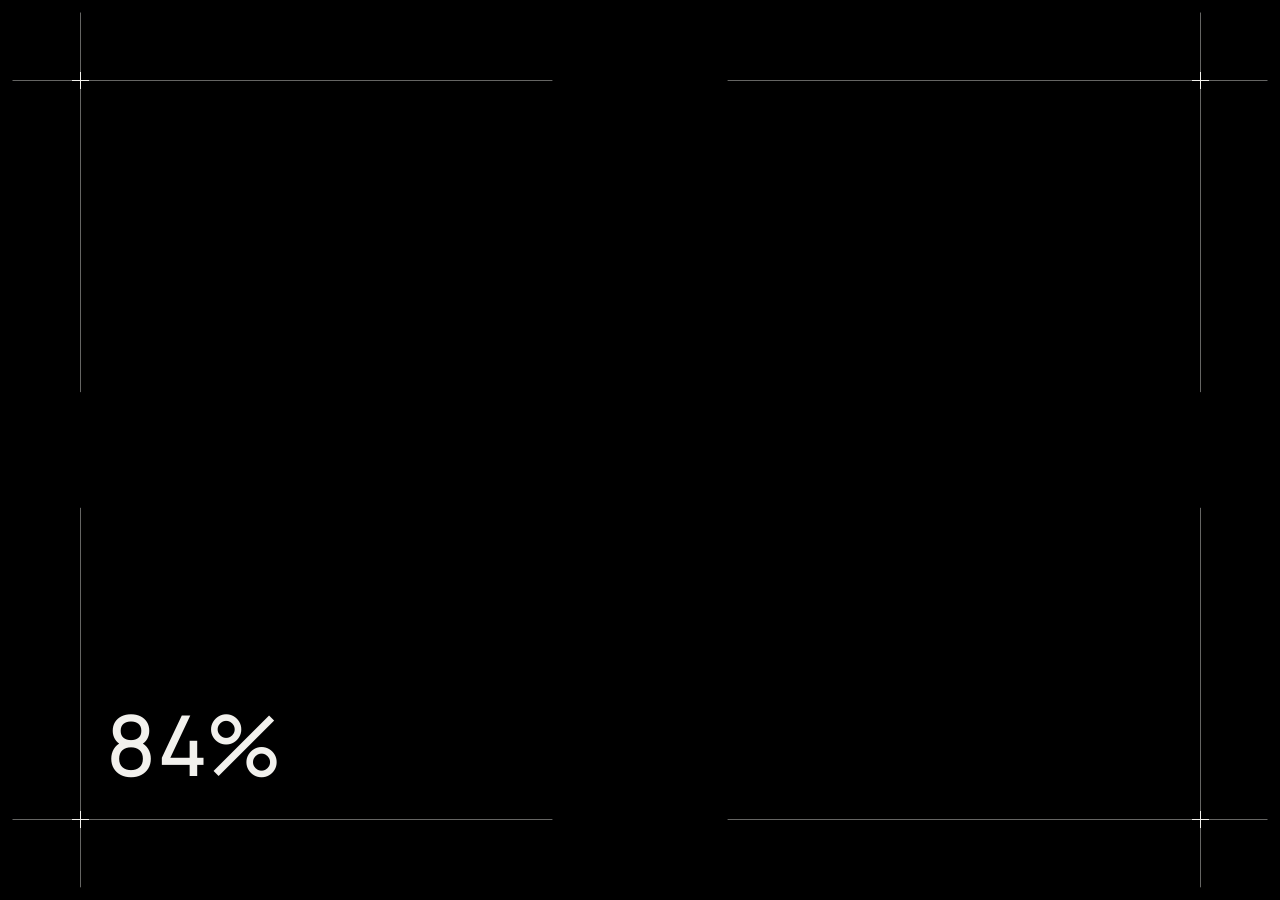
==== index.html @ 1a23d2ef "Transcript: every line shown small and muted, the spoken one pops to full size; calmer scroll Co-Aut" ====
<!DOCTYPE html>
<html lang="en">
<head>
  <meta charset="utf-8">
  <meta name="viewport" content="width=device-width, initial-scale=1, viewport-fit=cover">
  <title>SOMA · Real-world surgical data for AI</title>
  <meta name="description" content="First-person video, synchronized audio, procedural context and frame-level annotations, collected to your specification.">
  <meta name="theme-color" content="#000000">
  <link rel="preload" href="assets/fonts/Satoshi-Bold.woff" as="font" type="font/woff" crossorigin>
  <link rel="preload" href="assets/fonts/Manrope-latin.woff2" as="font" type="font/woff2" crossorigin>
  <link rel="preload" href="assets/video/01-home.jpg?v=4" as="image">
  <link rel="stylesheet" href="css/style.css?v=17">
</head>
<body>
  <main class="stage" id="stage">

    <!-- ===== Media: full bleed, behind everything ===== -->
    <div class="media-layer">
      <div class="media" data-scene="0"><video src="assets/video/01-home.mp4?v=4" poster="assets/video/01-home.jpg?v=4" muted playsinline loop preload="auto"></video></div>

      <div class="media media--specimen" data-scene="1">
        <video class="spec-vid is-shown" id="spec-vid" style="--cx:0.0709;--cy:0;--cw:0.8582;--ch:1" src="assets/video/09-specimen.mp4?v=6" poster="assets/video/09-specimen.jpg?v=6" muted playsinline loop preload="auto"></video>
      </div>

      <div class="media-group" data-scene="2">
        <div class="media media--tl" style="--cx:0.1917;--cy:0;--cw:0.6166;--ch:0.7185"><video src="assets/video/02-egocentric-sm.mp4?v=4" poster="assets/video/02-egocentric.jpg?v=4" muted playsinline loop preload="metadata"></video></div>
        <div class="media media--tr" style="--cx:0.0448;--cy:0.0034;--cw:0.8137;--ch:0.9501;--ar:1.7814"><video src="assets/video/04-fine-motion-sm.mp4?v=4" poster="assets/video/04-fine-motion.jpg?v=4" muted playsinline loop preload="metadata"></video></div>
        <div class="media media--bottom"><video src="assets/video/08-or-room.mp4?v=5" poster="assets/video/08-or-room.jpg?v=5" muted playsinline loop preload="metadata"></video></div>
      </div>

      <div class="media" data-scene="3"><video id="hear-vid" src="assets/video/10-hear.mp4?v=6" poster="assets/video/10-hear.jpg?v=6" muted playsinline loop preload="metadata"></video></div>
      <div class="media" data-scene="4"><video src="assets/video/11-understand.mp4?v=6" poster="assets/video/11-understand.jpg?v=6" muted playsinline loop preload="metadata"></video></div>
      <div class="media" data-scene="8"><video src="assets/video/07-headset.mp4?v=4" poster="assets/video/07-headset.jpg?v=4" muted playsinline loop preload="metadata"></video></div>
    </div>

    <!-- One shared shade over the footage -->
    <div class="scrim" aria-hidden="true"></div>

    <!-- Paper wash behind the right hand column on 06, 07, 09 and 11 -->
    <div class="panel" aria-hidden="true"></div>

    <!-- ===== The board: every screen drawn at 1280 x 832 and scaled to fit ===== -->
    <div class="board" id="board">

      <!-- 01 Hero -->
      <section class="scene is-active" data-geo="hero" data-label="Home" aria-label="Home">
        <div class="head ay" style="left:105px;top:343px">
          <h1 class="t-display" style="width:785px">Real-world surgical data for AI.</h1>
          <p class="t-lead c-sec" style="width:785px;margin-top:24px">First-person video, synchronized audio, procedural context and frame-level annotations, collected to your specification.</p>
          <button class="btn btn--16" type="button" data-goto="request" style="margin-top:32px">Request Sample</button>
        </div>
      </section>

      <!-- 02 Dataset specimen -->
      <section class="scene scene--specimen" data-geo="scrim" data-label="Specimen" aria-label="Dataset specimen">
        <div class="transcript" id="spec-transcript" data-from="0">
          <ol class="transcript__list">
            <li data-at="0" data-end="1200"><span class="t-caps12">00:00:00</span><span class="line">the suction now</span><i class="tick"></i></li>
            <li data-at="6800" data-end="7500"><span class="t-caps12">00:00:06</span><span class="line">bone wax</span><i class="tick"></i></li>
            <li data-at="9000" data-end="10000"><span class="t-caps12">00:00:09</span><span class="line">pass the bone wax quickly</span><i class="tick"></i></li>
          </ol>
        </div>

        <div class="toggles ay" role="tablist" aria-label="Dataset layers">
          <button class="toggle" role="tab" data-layer="0"><span class="toggle__label">Raw</span><span class="toggle__bar"><i></i></span></button>
          <button class="toggle" role="tab" data-layer="1"><span class="toggle__label">Instruments</span><span class="toggle__bar"><i></i></span></button>
          <button class="toggle" role="tab" data-layer="2"><span class="toggle__label">Anatomy</span><span class="toggle__bar"><i></i></span></button>
          <button class="toggle" role="tab" data-layer="3"><span class="toggle__label">Procedure Phase</span><span class="toggle__bar"><i></i></span></button>
          <button class="toggle" role="tab" data-layer="4"><span class="toggle__label">Transcript</span><span class="toggle__bar"><i></i></span></button>
        </div>

        <div class="band band--wide ay" style="left:105px">
          <span class="t-b16b">CABG Surgery 024</span>
          <span class="metrics">
            <span><b class="t-b16b">4K</b><i class="t-caps14 c-muted">Video</i></span>
            <span><b class="t-b16b">60 FPS</b><i class="t-caps14 c-muted">Capture rate</i></span>
            <span><b class="t-b16b">16</b><i class="t-caps14 c-muted">Instrument classes</i></span>
            <span><b class="t-b16b">11</b><i class="t-caps14 c-muted">Procedure phases</i></span>
            <span><b class="t-b16b">6</b><i class="t-caps14 c-muted">Audio channels</i></span>
          </span>
        </div>
      </section>

      <!-- 03 See -->
      <section class="scene" data-geo="scrim" data-label="See" aria-label="See">
        <div class="head ay" style="left:105px;top:525px">
          <h2 class="t-display" style="width:1000px">Surgery from every perspective.</h2>
        </div>
      </section>

      <!-- 04 Hear -->
      <section class="scene scene--hear" data-geo="scrim" data-label="Hear" aria-label="Hear">
        <div class="head ay" style="left:105px;top:525px">
          <h2 class="t-display" style="width:1000px">Every voice. Every command. In context.</h2>
        </div>
        <div class="transcript" id="transcript" data-from="60000">
          <ol class="transcript__list">
            <li data-at="61070" data-end="65370"><span class="t-caps12">00:01:01 · Speaker 2</span><span class="line">Because there will be a little more pressure, it is preferable to tie.</span><i class="tick"></i></li>
            <li data-at="66910" data-end="68670"><span class="t-caps12">00:01:06 · Speaker 2</span><span class="line">That is an arterial feeder.</span><i class="tick"></i></li>
          </ol>
        </div>
        <div class="wave ay">
          <div class="wave__speakers" id="wave-speakers"></div>
          <div class="wave__bars" id="wave-bars"></div>
        </div>
        <div class="playhead ay" id="playhead"><span class="playhead__time t-cap12" id="playhead-time">00:01:00</span></div>
      </section>

      <!-- 05 Understand -->
      <section class="scene scene--understand" data-geo="scrim" data-label="Understand" aria-label="Understand">
        <div class="head ay" style="left:105px;top:525px">
          <h2 class="t-display" style="width:1000px">From footage to machine-understandable surgery.</h2>
        </div>
        <div class="band steps ay" id="understand-steps" style="left:105px">
          <button type="button" class="step t-caps14">Raw footage</button>
          <button type="button" class="step t-caps14">Instrument identified</button>
          <button type="button" class="step t-caps14">Anatomy identified</button>
          <button type="button" class="step t-caps14">Action identified</button>
          <button type="button" class="step t-caps14">Procedure phase understood</button>
        </div>
      </section>

      <!-- 06 Data scale -->
      <section class="scene" data-geo="rows4" data-label="Scale" aria-label="Data scale">
        <div class="rows rows--scale">
          <div class="row"><span class="t-fig">2,500+</span><span class="t-l24 c-sec">Hours of surgical video</span></div>
          <div class="row"><span class="t-fig">1,000+</span><span class="t-l24 c-sec">Recorded procedures</span></div>
          <div class="row"><span class="t-fig">10+</span><span class="t-l24 c-sec">Medical and surgical specialties</span></div>
          <div class="row"><span class="t-fig">10,000+</span><span class="t-l24 c-sec">Clinicians across our healthcare network</span></div>
        </div>
      </section>

      <!-- 07 Available data -->
      <section class="scene" data-geo="rows4" data-label="Data" aria-label="Available data">
        <div class="rows rows--data">
          <div class="row"><span class="t-title">Surgical video</span><span class="detail"><span class="t-b16b c-sec">Surgeon POV · Endoscopic · Operating room · Multi-camera capture</span><span class="t-caps14 c-muted">HD / 4K · High frame-rate available</span></span></div>
          <div class="row"><span class="t-title">Surgical audio</span><span class="detail"><span class="t-b16b c-sec">Surgeon speech · Operating room conversation · Clinical commands · Multi-speaker recordings</span><span class="t-caps14 c-muted">Raw · diarized · transcribed · timestamped</span></span></div>
          <div class="row"><span class="t-title">Procedural intelligence</span><span class="detail"><span class="t-b16b c-sec">Procedure phases · Instruments · Anatomy · Actions · Clinical events</span><span class="t-caps14 c-muted">Frame-level and event-level annotation</span></span></div>
          <div class="row"><span class="t-title">Custom multimodal</span><span class="detail"><span class="t-b16b c-sec">Video · Audio · Clinical context · Devices · Sensors · Custom capture</span><span class="t-caps14 c-muted">Built to specification</span></span></div>
        </div>
      </section>

      <!-- 08 What buyers receive -->
      <section class="scene scene--delivery" data-geo="delivery" data-label="Delivery" aria-label="What buyers receive">
        <div class="head ay" style="left:105px;top:416px">
          <h2 class="t-display" style="width:591px">Delivered ready for your pipeline.</h2>
        </div>
        <div class="tree ax" id="tree">
          <div class="tree__head t-b16b">CABG_024/</div>
          <div class="tree__rows">
            <button class="file is-folder" data-kind="folder">video/</button>
            <button class="file" data-kind="mp4">surgeon_pov.mp4</button>
            <button class="file" data-kind="mp4">scope.mp4</button>
            <button class="file" data-kind="mp4">room.mp4</button>
            <button class="file is-folder gap" data-kind="folder">audio/</button>
            <button class="file" data-kind="wav">surgeon.wav</button>
            <button class="file" data-kind="wav">room.wav</button>
            <button class="file is-folder" data-kind="folder">annotations/</button>
            <button class="file is-selected" data-kind="json">instruments.json</button>
            <button class="file" data-kind="json">anatomy.json</button>
            <button class="file" data-kind="json">actions.json</button>
            <button class="file" data-kind="json">procedure_phases.json</button>
            <button class="file is-root gap" data-kind="json">transcript.json</button>
            <button class="file is-root" data-kind="json">metadata.json</button>
          </div>
        </div>
        <div class="preview ax">
          <div class="t-caps14 c-muted">Preview · <span id="preview-name">instruments.json</span></div>
          <div class="preview__body" id="preview-body"></div>
        </div>
        <div class="band ay" style="left:105px">
          <span class="t-caps14 c-muted" style="margin-right:0">Formats</span>
          <span class="t-b16b">JSON</span><span class="t-b16b">CSV</span><span class="t-b16b">COCO</span><span class="t-b16b">YOLO</span><span class="t-b16b">Custom schemas</span>
        </div>
      </section>

      <!-- 09 Custom collection -->
      <section class="scene" data-geo="custom" data-label="Custom" aria-label="Custom collection">
        <div class="head ay" style="left:105px;top:424px">
          <h2 class="t-display" style="width:543px">The dataset you need may not exist yet.</h2>
        </div>
        <div class="stages ax">
          <div class="stage-row" style="--i:0"><span class="t-title-s">01 Define</span><span class="t-b24m c-sec">What your model needs.</span></div>
          <div class="stage-row" style="--i:1"><span class="t-title-s">02 Design</span><span class="t-b24m c-sec">The capture protocol.</span></div>
          <div class="stage-row" style="--i:2"><span class="t-title-s">03 Collect</span><span class="t-b24m c-sec">Across the clinical network.</span></div>
          <div class="stage-row" style="--i:3"><span class="t-title-s">04 Process</span><span class="t-b24m c-sec">Synced, structured, annotated.</span></div>
          <div class="stage-row" style="--i:4"><span class="t-title-s">05 Deliver</span><span class="t-b24m c-sec">Ready for your pipeline.</span></div>
        </div>
      </section>

      <!-- 12 Request a sample -->
      <section class="scene scene--form" data-geo="form-sample" data-norail data-label="Request" aria-label="Request a sample">
        <form class="form form--sample ac" id="request-form" data-required="name email" data-missing="Please add your name and a valid email." novalidate>
          <div class="form__head">
            <h2 class="t-title-s">Request a sample</h2>
            <p class="t-b16m c-sec">Tell us what you are building and the data you need. We will share relevant samples and continue the conversation directly.</p>
          </div>
          <div class="form__fields">
            <label class="field"><span class="t-caps12m">Name</span><span class="field__input"><input name="name" type="text" placeholder="Full name" autocomplete="name" required></span></label>
            <label class="field"><span class="t-caps12m">Email</span><span class="field__input"><input name="email" type="email" placeholder="name@company.com" autocomplete="email" required></span></label>
            <label class="field"><span class="t-caps12m">Phone number</span><span class="field__input"><input name="phone" type="tel" placeholder="+91 00000 00000" autocomplete="tel"></span></label>
          </div>
          <button class="btn btn--16 btn--block" type="submit">Request a sample set</button>
          <p class="form__status t-b14" role="status" aria-live="polite"></p>
        </form>
        <div class="form-done form-done--sample ac" hidden>
          <h2 class="t-d56">Request received.</h2>
          <p class="t-b16 c-sec">We’ll review your requirements and respond over email with the most relevant samples.</p>
        </div>
      </section>

      <!-- 13 Footer -->
      <section class="scene scene--footer" data-geo="footer" data-norail data-label="Footer" aria-label="Footer">
        <div class="footer-brand ay">
          <div class="t-fig">SOMA</div>
          <div class="t-lead c-sec">Real-world surgical data for AI.</div>
        </div>
        <nav class="footer-links ay t-nav16" aria-label="Footer">
          <button type="button" data-goto="1">Data</button>
          <a href="hospitals.html">For Hospitals</a>
          <span aria-disabled="true">Privacy</span>
          <span aria-disabled="true">Terms</span>
        </nav>
      </section>

      <!-- ===== Fixed chrome on the board ===== -->
      <a class="logo t-logo" href="#" data-goto="0">SOMA</a>
      <nav class="nav" aria-label="Main">
        <button class="nav__link t-nav14 is-current" type="button" data-goto="0" aria-current="page">Home</button>
        <a class="nav__link t-nav14" href="hospitals.html">For Hospitals</a>
        <button class="btn btn--14" type="button" data-goto="request">Request Sample</button>
      </nav>
      <nav class="rail" aria-label="Sections"><ol class="rail__list"></ol></nav>

      <div class="backed ay">
        <span class="backed__group">
          <span class="t-caps16 c-sec">Backed by</span>
          <span class="backed__logos">
            <img src="assets/img/ycombinator.png" alt="Y Combinator" width="116" height="24">
            <img src="assets/img/drmorepen.png" alt="Dr. Morepen" width="126" height="40">
          </span>
        </span>
        <span class="t-nav16 c-sec">10,000+ clinician network</span>
      </div>
    </div>

    <!-- ===== Frame: rules, extra dividers and crosses, drawn over the whole viewport ===== -->
    <div class="frame" aria-hidden="true">
      <span class="rule rule--v" data-f="v1"></span><span class="rule rule--v" data-f="v2"></span>
      <span class="rule rule--h" data-f="h1"></span><span class="rule rule--h" data-f="fold"></span>
      <span class="rule rule--s" data-f="col"></span><span class="rule rule--s rule--faint" data-f="col2"></span>
      <span class="rule rule--s" data-f="r1"></span><span class="rule rule--s" data-f="r2"></span>
      <span class="rule rule--s" data-f="r3"></span><span class="rule rule--s" data-f="r4"></span>
      <span class="cross" data-f="tl"></span><span class="cross" data-f="tr"></span>
      <span class="cross" data-f="bl"></span><span class="cross" data-f="br"></span>
      <span class="cross" data-f="ct"></span><span class="cross" data-f="cb"></span>
      <span class="cross" data-f="x1"></span><span class="cross" data-f="x2"></span><span class="cross" data-f="x3"></span>
    </div>

    <!-- ===== Loader ===== -->
    <div class="loader" id="loader" role="progressbar" aria-label="Loading" aria-valuemin="0" aria-valuemax="100" aria-valuenow="0">
      <span class="cross cross--tl"></span><span class="cross cross--tr"></span>
      <span class="cross cross--bl"></span><span class="cross cross--br"></span>
      <span class="loader__count t-display"><span id="loader-count">0</span>%</span>
    </div>
  </main>

  <script src="js/main.js?v=15"></script>
</body>
</html>
---- css/style.css ----
/* SOMA V2. Built from Figma "Page 8" (final screens), 1280 x 832 frames.
   Screens are drawn on a 1280 x 832 board that is scaled to fit the window (--k) and centred
   (--ox, --oy). Footage and the frame rules run full bleed. Frame geometry is in design pixels
   and animates between screens, so the lines slide, grow and retract as sections change. */

@font-face { font-family: "Satoshi"; src: url("../assets/fonts/Satoshi-Regular.woff") format("woff"); font-weight: 400; font-display: swap; }
@font-face { font-family: "Satoshi"; src: url("../assets/fonts/Satoshi-Medium.woff") format("woff"); font-weight: 500; font-display: swap; }
@font-face { font-family: "Satoshi"; src: url("../assets/fonts/Satoshi-Bold.woff") format("woff"); font-weight: 700; font-display: swap; }
/* Manrope (variable, latin) for headlines, figures and titles */
@font-face { font-family: "Manrope"; src: url("../assets/fonts/Manrope-latin.woff2") format("woff2"); font-weight: 200 800; font-display: swap; }

:root {
  /* SOMA / Color: six colours, nothing else.
     White and black; a muted pair; a muted white for subtext; a muted white for card fills.
     Lines, ticks and the data bars use the muted white at an opacity rather than extra colours. */
  --white: #F2F1ED;
  --black: #000000;
  --white-muted: #9A9996;
  --black-muted: #1D1C19;
  --white-sub: #B1B0AD;
  --white-card: rgb(242 241 237 / 0.08);

  --ease: cubic-bezier(0.76, 0, 0.24, 1);
  --slide: 900ms;
  --fade: 450ms;
  --out: 350ms;
}

* { box-sizing: border-box; }
html, body { margin: 0; height: 100%; overflow: hidden; background: var(--black); }
body { font-family: "Satoshi", system-ui, sans-serif; color: var(--white); -webkit-font-smoothing: antialiased; }
h1, h2, p, ol { margin: 0; padding: 0; }
button, input, select { font: inherit; color: inherit; }
button { background: none; border: 0; padding: 0; cursor: pointer; }

/* ---------- Type ramp (SOMA text styles, as set on Page 8) ----------
   Manrope: headlines, figures and titles. Satoshi: everything else; Bold for UI, caps and
   labels, Medium for body, Regular only for the confirmation line. */
.t-display { font-family: "Manrope", sans-serif; font-size: 84px; line-height: 1.2; font-weight: 500; letter-spacing: -1.5px; } /* Display/84 */
.t-fig     { font-family: "Manrope", sans-serif; font-size: 64px; line-height: 1.2; font-weight: 500; letter-spacing: -1.5px; }   /* Figure/64 */
.t-title   { font-family: "Manrope", sans-serif; font-size: 40px; line-height: 1; font-weight: 500; letter-spacing: -1.5px; }   /* Heading/40 Medium */
.t-title-s { font-family: "Manrope", sans-serif; font-size: 40px; line-height: 1; font-weight: 600; letter-spacing: -1.5px; }   /* Heading/40 SemiBold */
.t-d56     { font-size: 56px; line-height: 1; font-weight: 500; letter-spacing: -1.5px; }   /* Display/56 */
.t-logo    { font-size: 24px; line-height: 1; font-weight: 500; letter-spacing: -1.5px; }   /* Logo/24 */
.t-lead    { font-size: 24px; line-height: 36px; font-weight: 500; }                        /* Lead/24 */
.t-b24m    { font-size: 24px; line-height: 32px; font-weight: 500; }                        /* Body/24 Medium */
.t-l24     { font-size: 24px; line-height: 24px; font-weight: 500; }                        /* Label/24 */
.t-caps18  { font-size: 18px; line-height: 24px; font-weight: 700; letter-spacing: 0.6px; text-transform: uppercase; }
.t-b16b    { font-size: 16px; line-height: 22px; font-weight: 700; }                        /* Body/16 Bold */
.t-caps16  { font-size: 16px; line-height: 22px; font-weight: 700; letter-spacing: 0.6px; text-transform: uppercase; }
.t-nav16   { font-size: 16px; line-height: 22px; font-weight: 700; text-transform: uppercase; }
.t-b16m    { font-size: 16px; line-height: 24px; font-weight: 500; }                        /* Body/16 Medium */
.t-b16     { font-size: 16px; line-height: 24px; font-weight: 400; }                        /* Body/16 Regular */
.t-nav14   { font-size: 14px; line-height: 20px; font-weight: 700; text-transform: uppercase; }
.t-btn14   { font-size: 14px; line-height: 20px; font-weight: 700; }                        /* Button/14 */
.t-caps14  { font-size: 14px; line-height: 20px; font-weight: 700; letter-spacing: 0.6px; text-transform: uppercase; }
.t-l14     { font-size: 14px; line-height: 20px; font-weight: 500; }                        /* Label/14 */
.t-b14     { font-size: 14px; line-height: 20px; font-weight: 400; }
.t-caps12  { font-size: 12px; line-height: 16px; font-weight: 700; letter-spacing: 0.6px; text-transform: uppercase; }
.t-caps12m { font-size: 12px; line-height: 16px; font-weight: 500; letter-spacing: 0.6px; text-transform: uppercase; }
.t-cap12   { font-size: 12px; line-height: 16px; font-weight: 700; }                        /* Caption/12 */
.c-sec { color: var(--white-sub); }
.c-muted { color: var(--white-muted); }
.c-dis { color: var(--white-muted); }

.btn { display: inline-flex; align-items: center; justify-content: center; background: var(--white); color: var(--black-muted); font-weight: 700; white-space: nowrap; transition: background-color 200ms ease; }
.btn:hover { opacity: 0.9; }
.btn--16 { font-size: 16px; line-height: 22px; padding: 16px 24px; }
.btn--14 { font-size: 14px; line-height: 20px; padding: 10px 16px; }
.btn--block { width: 100%; border-radius: 4px; }
.btn.is-disabled { cursor: default; }
.btn.is-disabled:hover { background: var(--white); }
:focus-visible { outline: 1px solid var(--white); outline-offset: 4px; }

/* ---------- Stage ---------- */
/* The frame geometry is placed with transforms by main.js, so moving between sections only
   animates on the compositor and never restyles the page. */
.stage { position: fixed; inset: 0; height: 100svh; overflow: hidden; background: var(--black); touch-action: none; }

/* ---------- Media ---------- */
.media-layer { position: absolute; inset: 0; z-index: 1; }
/* Changing section never overlaps two screens: the old footage and copy fade out first
   (--out), then the new ones fade in. */
.media, .media-group { position: absolute; inset: 0; opacity: 0; overflow: hidden; background: var(--black); transition: opacity var(--out) ease; }
.media-group > .media { opacity: 1; }
.media.is-on, .media-group.is-on { opacity: 1; z-index: 2; transition: opacity var(--fade) ease var(--out); }
.media--tl { inset: 0 50% 50% 0; }
.media--tr { inset: 0 0 50% 50%; }
.media--bottom { inset: 50% 0 0 0; }

/* Each clip keeps its Figma crop whole and covers its box (see V1 notes). */
.media { --cx: 0; --cy: 0; --cw: 1; --ch: 1; --ar: 1.7778; container-type: size; }
.media video {
  --vw: 100cqw; --vh: 100cqh;
  --W: max(min(calc(var(--vw) / var(--cw)), calc(var(--vh) * var(--ar) / var(--ch))), var(--vw), calc(var(--vh) * var(--ar)));
  position: absolute; width: var(--W); height: calc(var(--W) / var(--ar)); max-width: none; display: block; object-fit: cover;
  left: clamp(calc(var(--vw) - var(--W)), calc(var(--vw) / 2 - var(--W) * (var(--cx) + var(--cw) / 2)), 0px);
  top: clamp(calc(var(--vh) - var(--W) / var(--ar)), calc(var(--vh) / 2 - var(--W) / var(--ar) * (var(--cy) + var(--ch) / 2)), 0px);
}
.spec-vid { opacity: 0; transition: opacity 300ms ease; }
.spec-vid.is-shown { opacity: 1; }

.scrim { position: absolute; inset: 0; z-index: 3; pointer-events: none; transition: opacity var(--fade) ease;
  background: linear-gradient(180deg, rgb(0 0 0 / 0) 0%, rgb(0 0 0 / 0.6) 100%), rgb(0 0 0 / 0.4); }

/* A 1 x 1 square scaled to the column, so it moves on the compositor */
.panel { position: absolute; left: 0; top: 0; width: 0; height: 0; z-index: 4; pointer-events: none; opacity: 0;
  background: var(--white-card);
  transition: transform var(--slide) var(--ease), width var(--slide) var(--ease), height var(--slide) var(--ease), opacity var(--slide) ease; }

/* ---------- Board ----------
   Screens are drawn at 1280 x 832 and scaled by --k, the smaller of the two fits. The board then
   stretches in the other direction, by --dx or --dy design px, so the rules keep their Figma inset
   from every window edge. Elements anchor like Figma constraints:
   .ay follows the bottom, .ax the right, .axc the right and the middle, .ac the centre. */
.board { position: absolute; left: 0; top: 0; width: calc(var(--bw, 1280) * 1px); height: calc(var(--bh, 832) * 1px); z-index: 5;
  transform-origin: 0 0; transform: scale(var(--k, 1)); --dx: 0px; --dy: 0px; }
.ay  { translate: 0 var(--dy); }
.ax  { translate: var(--dx) 0; }
.axc { translate: var(--dx) calc(var(--dy) / 2); }
.ac  { translate: calc(var(--dx) / 2) calc(var(--dy) / 2); }
.scene { position: absolute; inset: 0; visibility: hidden; opacity: 0; transition: opacity var(--fade) ease, visibility 0s linear var(--fade); pointer-events: none; }
.scene.is-active { visibility: visible; opacity: 1; transition: opacity var(--fade) ease; pointer-events: auto; }
.scene.is-leaving { visibility: visible; }
.head { position: absolute; display: flex; flex-direction: column; align-items: flex-start; }
.band { position: absolute; top: 784px; display: flex; align-items: center; gap: 32px; }
.band--wide { width: calc(1070px + var(--dx)); }

/* Chrome */
.logo { position: absolute; top: 28px; left: 0; color: var(--white); text-decoration: none; transform: translateX(calc(var(--logo-x, 105) * 1px)); transition: transform var(--slide) var(--ease); }
.nav { position: absolute; top: 21px; right: 0; display: flex; align-items: center; gap: 32px; transform: translateX(calc(var(--nav-x, -107) * 1px)); transition: transform var(--slide) var(--ease); }
.nav__link { color: var(--white-sub); text-decoration: none; transition: color 200ms ease; }
.nav__link:hover, .nav__link.is-current { color: var(--white); }
.btn { text-decoration: none; }

.rail { position: absolute; left: 81px; top: 105px; transition: opacity 400ms ease 200ms; }
.stage.no-rail .rail { opacity: 0; pointer-events: none; transition-delay: 0ms; }
.rail__list { list-style: none; display: flex; flex-direction: column; gap: 8px; }
.rail__item { display: flex; align-items: center; gap: 12px; height: 16px; color: var(--white); }
.rail__item::before { content: ""; width: 4px; height: 1px; background: var(--white-muted); flex: none; transition: width 250ms ease, background-color 250ms ease; }
.rail__label { max-width: 0; overflow: hidden; opacity: 0; white-space: nowrap; transition: max-width 300ms ease, opacity 200ms ease; }
.rail__item:hover .rail__label { max-width: 240px; opacity: 0.6; }
.rail__item.is-current::before { width: 8px; background: var(--white); }
.rail__item.is-current .rail__label { max-width: 240px; opacity: 1; }

/* Spans the frame by default; the form screens move it to their box (--backed-x, --backed-w),
   and the sample form stacks the network line above the logos. */
.backed { position: absolute; left: var(--backed-x, 113px); top: 772px; width: var(--backed-w, calc(1055px + var(--dx))); height: 40px; display: flex; align-items: center; justify-content: space-between; opacity: 0; pointer-events: none; transition: opacity var(--fade) ease; }
.stage.show-backed .backed { opacity: 1; }
.stage.backed-stack .backed { top: 742px; height: 70px; flex-direction: column-reverse; align-items: flex-start; justify-content: flex-end; gap: 8px; }
.backed__group { display: flex; align-items: center; gap: 32px; }
.backed__logos { display: flex; align-items: center; gap: 24px; }
.backed__logos img { display: block; object-fit: contain; }

/* ---------- Frame ----------
   Rules, column rules, row rules and crosses sit at 0,0 and are moved by main.js with
   translate, snapped to device pixels. Column and row rules take their real length and draw in
   or retract with a 0 to 1 scale. */
.frame { position: absolute; inset: 0; z-index: 6; pointer-events: none; }
.frame > * { position: absolute; left: 0; top: 0; transform-origin: 0 0;
  transition: transform var(--slide) var(--ease), width var(--slide) var(--ease), height var(--slide) var(--ease), opacity var(--slide) var(--ease); }
.frame > [data-f^="r"] { transform-origin: 100% 0; }
.rule { background: var(--white-muted); opacity: 0.66; }
.rule--v { width: 1px; height: 100%; }
.rule--h { height: 1px; width: 100%; }
.rule--s { width: 1px; height: 0; }
.rule--faint { opacity: 0.33; }

.cross { position: absolute; width: 0; height: 0; }
.cross::before, .cross::after { content: ""; position: absolute; background: var(--white); }
.cross::before { left: -8px; width: 17px; top: 0; height: 1px; }
.cross::after { top: -8px; height: 17px; left: 0; width: 1px; }
/* 09 Custom: the footage behind the rows is blurred (Figma background blur 32) */
.stage.panel-blur .panel { -webkit-backdrop-filter: blur(16px); backdrop-filter: blur(16px); }
.stage.is-resizing .frame > *, .stage.is-resizing .panel, .stage.is-resizing .logo, .stage.is-resizing .nav { transition: none; }

/* ---------- 02 Specimen ---------- */
.spec-time { position: absolute; right: 104px; top: 105px; text-align: right; display: flex; flex-direction: column; gap: 4px; }
.toggles { position: absolute; left: 105px; top: 703px; display: flex; gap: 32px; align-items: flex-start; }
.toggle { position: relative; display: flex; flex-direction: column; gap: 4px; color: var(--white-muted); font-size: 18px; line-height: 24px; font-weight: 700; letter-spacing: 0.6px; text-transform: uppercase; transition: color 200ms ease; text-align: left; }
.toggle:hover { color: var(--white-sub); }
.toggle.is-active { color: var(--white); }
.toggle__bar { display: block; height: 1px; width: 100%; background: transparent; overflow: hidden; }
.toggle__bar i { display: block; height: 100%; width: 100%; background: var(--white); transform: scaleX(0); transform-origin: 0 50%; }
.toggle.is-active .toggle__bar i { transform: scaleX(var(--progress, 0)); }
.band .metrics { display: flex; gap: 32px; margin-left: auto; }
.metrics > span { display: inline-flex; align-items: baseline; gap: 8px; }
.metrics b { font-weight: 700; }
.metrics i { font-style: normal; }
.scene--specimen .band { justify-content: space-between; }


/* What the layer adds, under the clock */
.readout { position: absolute; right: 104px; top: 185px; width: 240px; height: 120px; }
.readout__item { position: absolute; right: 0; top: 0; display: flex; flex-direction: column; align-items: flex-end; gap: 4px; text-align: right;
  opacity: 0; transform: translateY(8px); transition: opacity 350ms ease, transform 350ms ease; }
.readout__item.is-on { opacity: 1; transform: none; transition-delay: 120ms; }
.keys { list-style: none; margin: 4px 0 0; padding: 0; display: flex; flex-direction: column; align-items: flex-end; gap: 6px; }
.keys li { display: flex; align-items: center; gap: 8px; color: var(--white); }
.said { list-style: none; margin: 4px 0 0; padding: 0; display: flex; flex-direction: column; align-items: flex-end; gap: 8px; }
.said li { display: flex; flex-direction: column; align-items: flex-end; gap: 2px; color: var(--white-muted); transition: color 200ms ease; }
.said li.is-said { color: var(--white-sub); }
.said li.is-now { color: var(--white); }
.keys i { width: 8px; height: 8px; background: var(--sw); flex: none; }

/* ---------- 04 Hear ----------
   A 10 s window of the recording. Both lines sit in the right column; the one being spoken is
   white and its words light as the playhead passes them, lines already said stay sub. */
.transcript { position: absolute; right: 80px; top: 105px; width: 360px; }
.transcript__list { list-style: none; display: flex; flex-direction: column; gap: 24px; align-items: flex-end; }
.transcript li { position: relative; display: flex; flex-direction: column; align-items: flex-end; gap: 4px; padding-right: 20px; text-align: right; color: var(--white-muted);
  transform: scale(0.8); transform-origin: 100% 0; transition: color 300ms ease, transform 450ms cubic-bezier(0.34, 1.56, 0.64, 1); }
/* Every line is there from the start, small and muted; the one being spoken pops up to full size */
.transcript li.is-active { transform: none; }
.transcript .line { font-size: 16px; line-height: 22px; font-weight: 700; letter-spacing: -0.5px; }
.transcript .line span { transition: color 200ms ease; }
.transcript .tick { position: absolute; right: 0; top: 7px; width: 8px; height: 1px; background: var(--white-muted); transition: background-color 300ms ease; }
.transcript li.is-active { color: var(--white); }
.transcript li.is-active .line span { color: var(--white-muted); }
.transcript li.is-active .line span.is-lit { color: var(--white); }
.transcript li.is-active .tick { background: var(--white); }
@keyframes fadeIn { from { opacity: 0; } }

.wave { position: absolute; left: 97px; top: 770px; width: calc(1088px + var(--dx)); }
.wave__speakers { position: relative; height: 16px; }
.wave__speakers span { position: absolute; top: 0; white-space: nowrap; color: var(--white-muted); transition: color 250ms ease; }
.wave__speakers span.is-active { color: var(--white); }
.wave__bars { height: 26px; margin-top: 2px; display: flex; align-items: center; gap: 3px; }
.wave__bars i { flex: none; width: 2px; background: var(--white-muted); }
.wave__bars i.is-played { background: var(--white); }
.playhead { position: absolute; top: 752px; left: 97px; width: 1px; height: 80px; background: var(--white); will-change: transform; }
.playhead__time { position: absolute; left: 6px; top: 0; padding: 3px 6px; background: var(--white); color: var(--black-muted); white-space: nowrap; }

/* ---------- 05 Understand ---------- */
.phase-box { position: absolute; left: 905px; top: 105px; width: 270px; }
.phase-track { position: relative; height: 3px; margin-top: 4px; }
.phase-track::before { content: ""; position: absolute; left: 0; right: 0; top: 1px; height: 1px; background: var(--white-muted); }
.phase-track i { position: absolute; left: 0; top: 0; width: 40px; height: 3px; background: var(--white); transform: translateX(var(--seg, 0px)); transition: transform 600ms var(--ease); }
.phase-track--wide { margin-top: 4px; }
.steps { top: 782px; gap: 32px; }
.steps .step { color: var(--white-muted); transition: color 300ms ease; }
.steps .step.is-done { color: var(--white-sub); }
.steps .step.is-active, .steps .step:hover { color: var(--white); }

/* ---------- 06 and 07 rows ---------- */
/* Column rule at 365 on both, as in Figma; the rows share the height between the rules */
.rows { position: absolute; top: 81px; left: 366px; width: calc(834px + var(--dx)); height: calc(670px + var(--dy)); display: flex; flex-direction: column; }
.row { display: flex; align-items: center; justify-content: space-between; padding: 0 24px; flex: 1 1 0; min-height: 0; }
.row > .t-l24 { width: 333px; }
.detail { width: 333px; display: flex; flex-direction: column; gap: 16px; }

/* ---------- 08 Delivery ---------- */
.tree { position: absolute; left: 721px; top: 105px; width: 239px; }
.tree__head { padding-left: 24px; }
.tree__rows { margin-top: 16px; display: flex; flex-direction: column; }
.file { display: flex; align-items: center; height: 28px; padding-left: 44px; font-size: 16px; line-height: 22px; font-weight: 700; color: var(--white-sub); text-align: left; position: relative; transition: background-color 150ms ease, color 150ms ease; }
.file.is-folder, .file.is-root { padding-left: 24px; }
.file.is-folder { color: var(--white); }
.file.gap { margin-top: 4px; }
.file::before { content: ""; position: absolute; left: 0; top: 0; bottom: 0; width: 2px; background: transparent; }
.file.is-selected, .file:hover { background: var(--white-card); color: var(--white); }
.file.is-selected::before, .file:hover::before { background: var(--white); }
.tree:hover .file.is-selected:not(:hover) { background: transparent; color: var(--white-sub); }
.tree:hover .file.is-selected:not(:hover)::before { background: transparent; }
.tree:hover .file.is-folder.is-selected:not(:hover) { color: var(--white); }
.preview { position: absolute; left: 985px; top: 105px; width: 195px; }
.preview__body { margin-top: 24px; display: flex; flex-direction: column; gap: 20px; }
.preview__body .line { display: flex; gap: 16px; }
.preview__body .k { height: 8px; background: var(--white-muted); opacity: 0.45; }
.preview__body .v { height: 8px; background: var(--white-muted); opacity: 0.28; }
.preview__thumb { width: 195px; aspect-ratio: 16 / 9; object-fit: cover; display: block; }
.preview__wave { display: flex; align-items: center; gap: 2px; height: 60px; }
.preview__wave i { width: 2px; background: var(--white-sub); }
.scene--delivery .band { gap: 32px; }

/* ---------- 09 Custom ---------- */
.stages { position: absolute; left: 723px; top: 81px; width: 477px; height: calc(670px + var(--dy)); display: flex; flex-direction: column; }
.stage-row { flex: 1 1 0; min-height: 0; display: flex; align-items: center; justify-content: space-between; padding: 0 24px; gap: 8px; }
.stage-row > .t-b24m { width: 167px; }

/* The 09 rows rise in one after another once the old screen has cleared (see go()). */
.scene.is-active .stage-row { animation: rise 600ms cubic-bezier(0.22, 1, 0.36, 1) both; animation-delay: calc(var(--late, 0ms) + 120ms + var(--i) * 70ms); }
@keyframes rise { from { opacity: 0; transform: translateY(32px); } }
.scene.is-active { transition-delay: var(--late, 0ms); }
.scene.is-leaving { opacity: 0; transition: opacity var(--out) ease, visibility 0s linear var(--out); }

/* ---------- Forms ----------
   12 Request a sample: one column in a 548 wide box (v1 366, v2 914, h1 172, fold 660).
   Hospitals assessment: two columns in a 786 wide box (v1 247, v2 1033, h1 192, fold 615).
   Both boxes centre on the window, so the form anchors with .ac. */
.form { position: absolute; display: flex; flex-direction: column; }
.form--sample { left: 391px; top: 197px; width: 499px; }
.form--assess { left: 271px; top: 216px; width: 738px; }
.form__head p { margin-top: 16px; }
.form__fields { display: flex; flex-direction: column; margin-top: 32px; }
.form--sample .form__fields { gap: 24px; }
.form--assess .form__fields { display: grid; grid-template-columns: 1fr 1fr; gap: 32px 24px; }
.form .btn--block { margin-top: 24px; }
.form--assess .btn--block { margin-top: 40px; }
.field { display: flex; flex-direction: column; border: 0; margin: 0; padding: 0; min-width: 0; }
.form--sample .field { gap: 12px; }
.form--assess .field { gap: 8px; }
.field__input { position: relative; display: block; border-bottom: 1px solid var(--white); padding-bottom: 8px; }
.form--assess .field__input { padding-bottom: 4px; }
.field input, .field select { width: 100%; background: transparent; border: 0; padding: 0; outline: none; font-size: 16px; line-height: 22px; color: var(--white); appearance: none; -webkit-appearance: none; border-radius: 0; }
.form--sample .field input { font-weight: 400; }
.form--assess .field input, .form--assess .field select { font-weight: 500; line-height: 24px; }
.field input::placeholder { color: var(--white-muted); opacity: 1; }
.field select { cursor: pointer; padding-right: 24px; }
.field select:invalid { color: var(--white-muted); }
.field select option { color: var(--black); }
.field--select .field__input::after { content: ""; position: absolute; right: 4px; top: 6px; width: 8px; height: 8px; border-right: 1.3px solid var(--white); border-bottom: 1.3px solid var(--white); transform: rotate(45deg); pointer-events: none; }
.field.is-invalid .field__input { border-bottom: 2px solid var(--white); padding-bottom: 7px; }
.form--assess .field.is-invalid .field__input { padding-bottom: 3px; }
.btn--block { width: 100%; }
.form__status { margin-top: 16px; color: var(--white-sub); }
.form__status:empty { display: none; }
.form-done { position: absolute; display: flex; flex-direction: column; gap: 16px; }
.form-done[hidden], .form[hidden] { display: none; }
.form-done--sample { left: 391px; top: 197px; width: 499px; }
.form-done--assess { left: 271px; top: 216px; width: 738px; }

/* ---------- 13 Footer ---------- */
.footer-brand { position: absolute; left: 105px; top: 537px; display: flex; flex-direction: column; gap: 25px; }
.footer-links { position: absolute; right: 105px; top: 537px; display: flex; gap: 32px; }
.footer-links > * { color: var(--white-sub); text-decoration: none; text-transform: inherit; transition: color 200ms ease; }
.footer-links > a:hover, .footer-links > button:hover, .footer-links .is-current { color: var(--white); }
.footer-links [aria-disabled] { cursor: default; }
.footer-links [aria-disabled]:hover { color: var(--white-sub); }

/* ======================================================================
   For Hospitals (hospitals.html). The right hand column sits between the
   722 rule and v2 (723 to 1200) and follows the right edge (.ax).
   ====================================================================== */
.hcol { position: absolute; left: 723px; top: 81px; width: 477px; height: calc(670px + var(--dy)); display: flex; flex-direction: column; }

/* Infrastructure: four equal rows on the paper wash; the last one, the AI data pipeline, is paper */
.hrow { flex: 1 1 0; min-height: 0; display: flex; flex-direction: column; justify-content: center; gap: 12px; padding: 0 24px; }
.hrow.is-paper { background: var(--white); color: var(--black-muted); }
.hrow.is-paper .c-sec { color: var(--black-muted); }

/* Opportunity: hospital today merges into SOMA, which splits into what it enables */
.hblock { background: var(--white-card); padding: 24px; display: flex; flex-direction: column; gap: 16px; }
.hgrid { display: grid; grid-template-columns: 1fr 1fr; }
.hgrid > span { padding: 8px 0; border-top: 1px solid rgb(154 153 150 / 0.66); }
.hgrid > span:nth-child(odd) { padding-right: 24px; }
.hnode { background: var(--white); color: var(--black-muted); padding: 24px; display: flex; flex-direction: column; gap: 12px; }
.conn { position: relative; flex: 1 1 0; min-height: 24px; }
.conn i { position: absolute; background: var(--white); }
.conn .a { width: 0; height: 0; background: none; border-left: 4.5px solid transparent; border-right: 4.5px solid transparent; border-top: 6px solid var(--white); transform: translateX(-4px); bottom: 0; }

/* Start small: one department lit, the footprint grows out of its corner to hospital wide */
.footprint { position: relative; flex: 1 1 0; min-height: 0; background: var(--white-card); }
.footprint .box { position: absolute; left: 24px; bottom: 24px; border: 1px solid rgb(154 153 150 / 0.66);
  width: calc(136px + (100% - 48px - 136px) * var(--i) / 6); height: calc(52px + (100% - 48px - 52px) * var(--i) / 6); }
.footprint .box span { position: absolute; left: 12px; top: 12px; white-space: nowrap; color: var(--white-sub); }
.footprint .box.is-start { background: var(--white); border-color: var(--white); }
.footprint .box.is-start span { top: 50%; transform: translateY(-50%); color: var(--black-muted); }
.footprint .box.is-all { border-color: var(--white); }
.footprint .box.is-all span { color: var(--white); }
.hstages { display: flex; flex-direction: column; }
.hstage { display: flex; gap: 16px; padding: 14px 24px; height: 77px; background: var(--white-card); border-top: 1px solid rgb(154 153 150 / 0.66); }
.hstage > :nth-child(1) { width: 24px; flex: none; }
.hstage > :nth-child(2) { width: 80px; flex: none; }
.hstage > :nth-child(3) { flex: 1 1 0; }

/* Columns draw in once the old screen has cleared */
.scene.is-active .hcol > * { animation: rise 600ms cubic-bezier(0.22, 1, 0.36, 1) both; animation-delay: calc(var(--late, 0ms) + 120ms + var(--i, 0) * 70ms); }
.scene.is-active .hcol > .conn { animation-name: fadeIn; }

/* ---------- Loader ---------- */
.loader { position: absolute; inset: 0; z-index: 10; background: var(--black); --p: 0; transition: opacity 700ms ease, visibility 0s linear 700ms;
  --lv1: 80; --lv2: 1200; --lh1: 80; --lfold: 751; }
.loader.is-done { opacity: 0; visibility: hidden; pointer-events: none; }
.seg { position: absolute; background: var(--white-muted); opacity: 0.66; will-change: transform; }
.seg--h { height: 1px; transform: scaleX(var(--p)); }
.seg--v { width: 1px; transform: scaleY(var(--p)); }
.loader__count { position: absolute; left: 0; top: 0; font-size: calc(84px * var(--k, 1)); line-height: 1.2; letter-spacing: calc(-1.5px * var(--k, 1)); font-variant-numeric: tabular-nums; }

/* ?still: no transitions, for screenshots */
.stage.no-anim, .stage.no-anim * { transition: none !important; animation: none !important; }

/* ---------- Reduced motion ---------- */
@media (prefers-reduced-motion: reduce) {
  .frame > *, .panel, .scrim { transition-duration: 1ms !important; }
  .scene, .media, .media-group, .rail, .loader { transition-duration: 1ms !important; }
}

/* ======================================================================
   Phones. Page 8 has no phone frames, so this follows the V1 phone layout:
   rules at 20 from each edge, top rule at 64, fold 96 above the bottom,
   headlines at 32, one idea per screen. The board stops scaling (k = 1)
   and takes the viewport size; JS sets the phone geometry in pixels.
   ====================================================================== */
@media (max-width: 760px) {
  .board { width: 100vw; height: 100svh; transform: none; }
  .t-display, .t-fig { font-size: 32px; line-height: 1.1; letter-spacing: -1px; }
  .t-title, .t-title-s { font-size: 22px; letter-spacing: -0.8px; }
  .t-lead { font-size: 15px; line-height: 22px; }
  .t-l24, .t-b24m { font-size: 14px; line-height: 20px; }
  .head { left: 36px !important; top: auto !important; bottom: 120px; width: calc(100vw - 72px); }
  .head > * { width: 100% !important; }
  .head .btn { width: auto !important; margin-top: 20px !important; }
  .head p { margin-top: 16px !important; font-size: 15px; line-height: 22px; }
  .logo { top: 22px; left: 36px; font-size: 20px; }
  .nav { top: 16px; right: 36px; gap: 0; }
  .nav .nav__link { display: none; }
  .btn--14 { font-size: 13px; padding: 8px 12px; }
  .rail { left: 20px; top: 76px; }
  /* Phones show the rail as ticks only; the section names would sit on the content. */
  .rail__item .rail__label, .rail__item:hover .rail__label, .rail__item.is-current .rail__label { max-width: 0; opacity: 0; }
  .scene--delivery .band > .c-muted { display: none; }
  .scene--delivery .band { gap: 14px; }
  .backed { left: 36px; top: auto; bottom: 24px; width: calc(100vw - 72px); height: 32px; }
  .backed > :last-child { display: none; }
  .backed .t-caps16 { font-size: 12px; line-height: 16px; white-space: nowrap; }
  .backed__group { gap: 16px; }
  .backed__logos img:first-child { width: 88px; height: 18px; }
  .backed__logos img:last-child { width: 96px; height: 30px; }
  .band { left: 36px !important; width: calc(100vw - 72px) !important; top: auto; bottom: 40px; flex-wrap: wrap; row-gap: 6px; gap: 16px; }

  /* 02 */
  .spec-time { right: 36px; top: 76px; }
  .toggles { left: 36px; top: auto; bottom: 120px; width: calc(100vw - 56px); overflow-x: auto; gap: 22px; padding-bottom: 4px; scrollbar-width: none; }
  .toggles::-webkit-scrollbar { display: none; }
  .toggle { flex: none; }
  .readout { display: none; }
  .scene--specimen .band .metrics { display: none; }

  /* 03 */
  .media--tl { inset: 0 0 66.66% 0; }
  .media--tr { inset: 33.33% 0 33.33% 0; }
  .media--bottom { inset: 66.66% 0 0 0; }

  /* 04 */
  .transcript { right: 20px; top: 76px; width: calc(100vw - 40px); }
  .wave { left: 20px; top: auto; bottom: 24px; width: calc(100vw - 40px); }
  .wave__speakers { display: none; }
  .playhead { display: none; }

  /* 05 */
  .phase-box { left: auto; right: 36px; top: 76px; width: 190px; }
  .steps { overflow-x: auto; flex-wrap: nowrap; scrollbar-width: none; }
  .steps .step { flex: none; }

  /* 06, 07 */
  .rows { left: 20px; top: 65px; width: calc(100vw - 40px); height: calc(100svh - 161px); }
  .row { flex: 1 1 0; height: auto !important; flex-direction: column; align-items: flex-start; justify-content: center; gap: 6px; padding: 0 16px 0 44px; }
  .row > .t-l24, .detail { width: auto; font-size: 14px; line-height: 20px; }
  .detail { gap: 6px; }
  .detail .t-b16 { font-size: 13px; line-height: 18px; }

  /* 08 */
  .tree { left: 36px; top: 84px; width: calc(100vw - 72px); }
  .preview { display: none; }

  /* 09 */
  .stages { left: 20px; top: 65px; width: calc(100vw - 40px); height: auto; }
  .stage-row { flex: none; height: 56px; padding: 0 16px 0 44px; }
  .stage-row > .t-b24m { width: auto; font-size: 13px; line-height: 18px; max-width: 45%; }

  /* 12 forms */
  .form { left: 36px !important; top: 84px; width: calc(100vw - 72px) !important; max-height: calc(100svh - 120px); overflow-y: auto; padding-bottom: 24px; }
  .form .t-title-s { font-size: 28px; }
  .form__head p { font-size: 15px; line-height: 22px; }
  .form--assess .form__fields { grid-template-columns: 1fr; gap: 20px; }
  .form-done { left: 36px !important; top: 96px; width: calc(100vw - 72px) !important; }
  .form-done .t-d56 { font-size: 36px; }
  .stage.backed-stack .backed { top: auto; bottom: 24px; height: 32px; flex-direction: row; align-items: center; }

  /* 13 */
  .footer-brand { left: 36px; top: auto; bottom: 200px; gap: 12px; }
  .footer-brand .t-fig { font-size: 40px; }
  .footer-brand .t-lead { font-size: 16px; line-height: 24px; }
  .footer-links { left: 36px; right: auto; top: auto; bottom: 120px; flex-wrap: wrap; gap: 12px 24px; width: calc(100vw - 72px); }

  /* For Hospitals: the column fills the top, the headline sits under it */
  .hcol { left: 20px; top: 65px; width: calc(100vw - 40px); height: calc(100svh - 65px - 230px); }
  .scene--h .head { bottom: 120px; }
  .scene--h .head--sub { display: none; }
  .hrow { gap: 4px; padding: 0 16px; }
  .hrow .t-title-s { font-size: 20px; letter-spacing: -0.6px; }
  .hrow .t-b16m { font-size: 13px; line-height: 18px; }
  .hblock { padding: 12px 16px; gap: 6px; }
  .hblock .t-caps14 { font-size: 11px; line-height: 14px; }
  .hgrid > span { padding: 3px 0; font-size: 12px; line-height: 16px; }
  .hnode { padding: 10px 16px; gap: 4px; }
  .hnode .t-logo { font-size: 18px; }
  .hnode .t-b16m { font-size: 12px; line-height: 16px; }
  .conn { min-height: 14px; }
  .footprint .box { left: 12px; bottom: 12px; width: calc(110px + (100% - 24px - 110px) * var(--i) / 6); height: calc(30px + (100% - 24px - 30px) * var(--i) / 6); }
  .footprint .box span { left: 8px; top: 6px; font-size: 10px; line-height: 12px; }
  .hstage { height: auto; padding: 8px 16px; gap: 10px; font-size: 13px; }
  .hstage > * { font-size: 13px !important; line-height: 18px !important; }
  .hstage > :nth-child(3) { display: none; }

  .loader__count { left: 36px; top: auto; bottom: 120px; font-size: 32px; letter-spacing: -1px; }
}
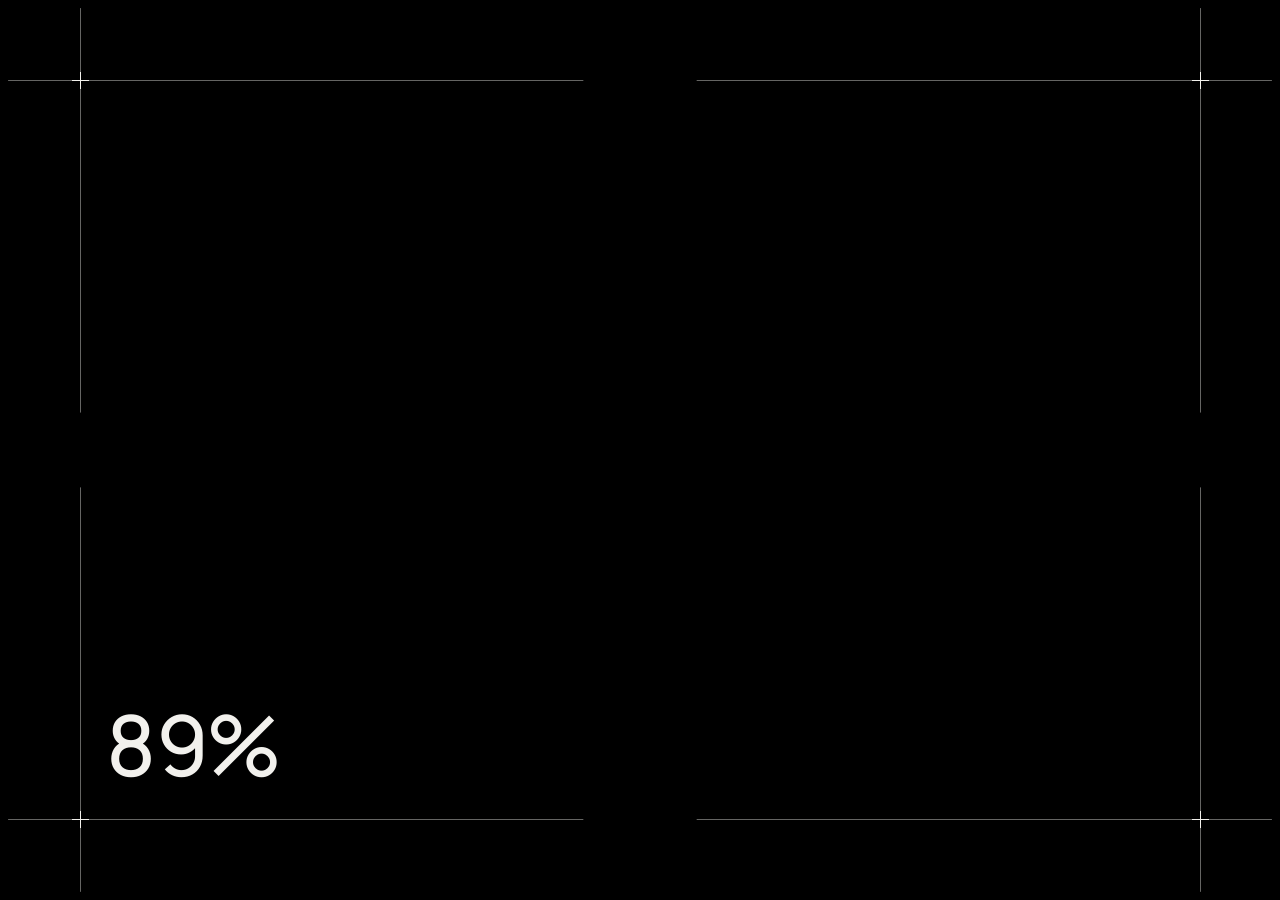
==== commit c2e4c2c7: "Loader: about 1.4 s, never more than 4 s, waits only for the first frame, and runs once per visit Co" ====
--- a/index.html
+++ b/index.html
@@ -9,7 +9,8 @@
   <link rel="preload" href="assets/fonts/Satoshi-Bold.woff" as="font" type="font/woff" crossorigin>
   <link rel="preload" href="assets/fonts/Manrope-latin.woff2" as="font" type="font/woff2" crossorigin>
   <link rel="preload" href="assets/video/01-home.jpg?v=4" as="image">
-  <link rel="stylesheet" href="css/style.css?v=17">
+  <script>try{if(sessionStorage.getItem("soma-loaded")==="1")document.documentElement.classList.add("loaded-once")}catch(e){}</script>
+  <link rel="stylesheet" href="css/style.css?v=18">
 </head>
 <body>
   <main class="stage" id="stage">
@@ -265,6 +266,6 @@
     </div>
   </main>
 
-  <script src="js/main.js?v=15"></script>
+  <script src="js/main.js?v=16"></script>
 </body>
 </html>
--- a/css/style.css
+++ b/css/style.css
@@ -372,6 +372,7 @@
 .loader { position: absolute; inset: 0; z-index: 10; background: var(--black); --p: 0; transition: opacity 700ms ease, visibility 0s linear 700ms;
   --lv1: 80; --lv2: 1200; --lh1: 80; --lfold: 751; }
 .loader.is-done { opacity: 0; visibility: hidden; pointer-events: none; }
+.loaded-once .loader { display: none; }                  /* the loader runs once per visit */
 .seg { position: absolute; background: var(--white-muted); opacity: 0.66; will-change: transform; }
 .seg--h { height: 1px; transform: scaleX(var(--p)); }
 .seg--v { width: 1px; transform: scaleY(var(--p)); }
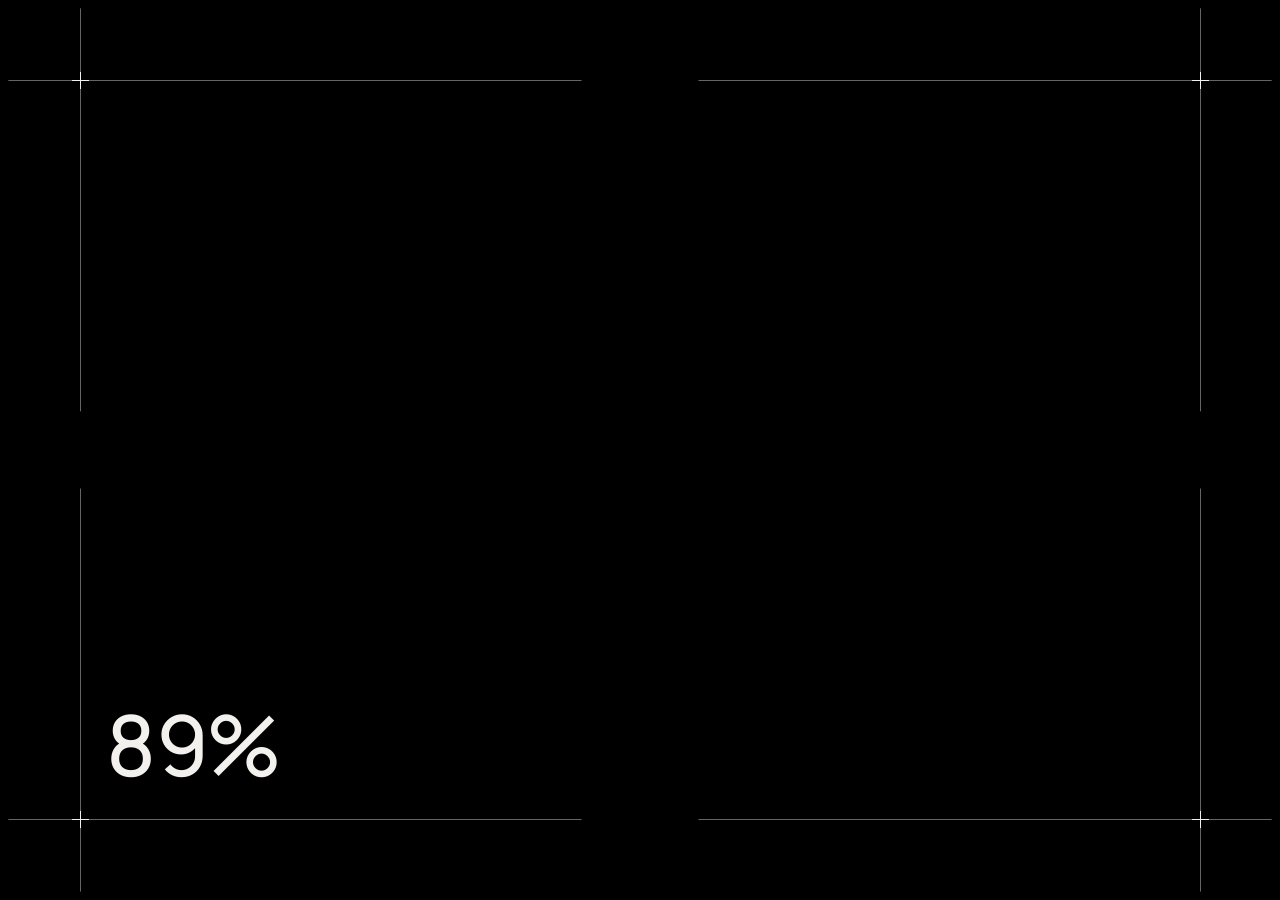
==== commit c66305bf: "Transcript as in Figma: one size, current line white, neighbours soft, the rest dim, tick on the rul" ====
--- a/index.html
+++ b/index.html
@@ -10,7 +10,7 @@
   <link rel="preload" href="assets/fonts/Manrope-latin.woff2" as="font" type="font/woff2" crossorigin>
   <link rel="preload" href="assets/video/01-home.jpg?v=4" as="image">
   <script>try{if(sessionStorage.getItem("soma-loaded")==="1")document.documentElement.classList.add("loaded-once")}catch(e){}</script>
-  <link rel="stylesheet" href="css/style.css?v=18">
+  <link rel="stylesheet" href="css/style.css?v=19">
 </head>
 <body>
   <main class="stage" id="stage">
@@ -266,6 +266,6 @@
     </div>
   </main>
 
-  <script src="js/main.js?v=16"></script>
+  <script src="js/main.js?v=17"></script>
 </body>
 </html>
--- a/css/style.css
+++ b/css/style.css
@@ -203,21 +203,18 @@
 .said li.is-now { color: var(--white); }
 .keys i { width: 8px; height: 8px; background: var(--sw); flex: none; }
 
-/* ---------- 04 Hear ----------
-   A 10 s window of the recording. Both lines sit in the right column; the one being spoken is
-   white and its words light as the playhead passes them, lines already said stay sub. */
+/* ---------- 04 Hear (and the Specimen transcript) ----------
+   As in Figma: every line the same size, right aligned to 1180 with an 8 px tick on the rule.
+   The current line is white, its neighbours soft, the rest dim; rows 16 apart (pitch 58). */
 .transcript { position: absolute; right: 80px; top: 105px; width: 360px; }
-.transcript__list { list-style: none; display: flex; flex-direction: column; gap: 24px; align-items: flex-end; }
-.transcript li { position: relative; display: flex; flex-direction: column; align-items: flex-end; gap: 4px; padding-right: 20px; text-align: right; color: var(--white-muted);
-  transform: scale(0.8); transform-origin: 100% 0; transition: color 300ms ease, transform 450ms cubic-bezier(0.34, 1.56, 0.64, 1); }
-/* Every line is there from the start, small and muted; the one being spoken pops up to full size */
-.transcript li.is-active { transform: none; }
+.transcript__list { list-style: none; display: flex; flex-direction: column; gap: 16px; align-items: flex-end; }
+.transcript li { position: relative; display: flex; flex-direction: column; align-items: flex-end; gap: 4px; padding-right: 20px; text-align: right;
+  color: #636260; transition: color 300ms ease; }                                  /* Figma: dim */
+.transcript .t-caps12 { line-height: 16px; }
 .transcript .line { font-size: 16px; line-height: 22px; font-weight: 700; letter-spacing: -0.5px; }
-.transcript .line span { transition: color 200ms ease; }
-.transcript .tick { position: absolute; right: 0; top: 7px; width: 8px; height: 1px; background: var(--white-muted); transition: background-color 300ms ease; }
+.transcript .tick { position: absolute; right: 0; top: 8px; width: 8px; height: 1px; background: #ECECEC; transition: background-color 300ms ease; }
+.transcript li.is-near { color: #7F7E7B; }                                         /* Figma: soft */
 .transcript li.is-active { color: var(--white); }
-.transcript li.is-active .line span { color: var(--white-muted); }
-.transcript li.is-active .line span.is-lit { color: var(--white); }
 .transcript li.is-active .tick { background: var(--white); }
 @keyframes fadeIn { from { opacity: 0; } }
 
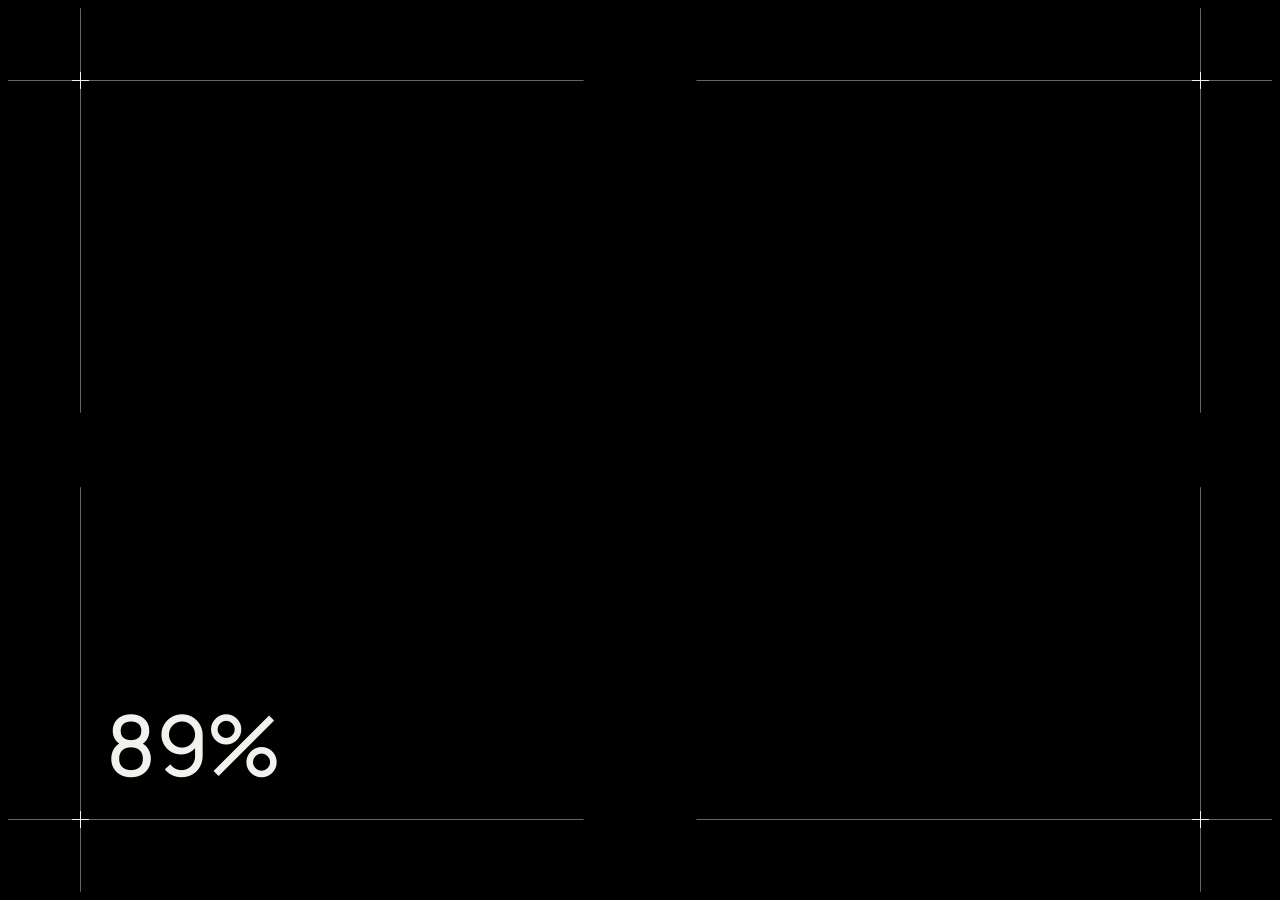
==== commit cd4f22d6: "Transcript: the line being said is 16 px, the others 14 Co-Authored-By: Claude Opus 5.5 <noreply@ant" ====
--- a/index.html
+++ b/index.html
@@ -10,7 +10,7 @@
   <link rel="preload" href="assets/fonts/Manrope-latin.woff2" as="font" type="font/woff2" crossorigin>
   <link rel="preload" href="assets/video/01-home.jpg?v=4" as="image">
   <script>try{if(sessionStorage.getItem("soma-loaded")==="1")document.documentElement.classList.add("loaded-once")}catch(e){}</script>
-  <link rel="stylesheet" href="css/style.css?v=19">
+  <link rel="stylesheet" href="css/style.css?v=20">
 </head>
 <body>
   <main class="stage" id="stage">
--- a/css/style.css
+++ b/css/style.css
@@ -204,14 +204,16 @@
 .keys i { width: 8px; height: 8px; background: var(--sw); flex: none; }
 
 /* ---------- 04 Hear (and the Specimen transcript) ----------
-   As in Figma: every line the same size, right aligned to 1180 with an 8 px tick on the rule.
+   As in Figma, right aligned to 1180 with an 8 px tick on the rule; the line being said is 16 px,
+   the others 14.
    The current line is white, its neighbours soft, the rest dim; rows 16 apart (pitch 58). */
 .transcript { position: absolute; right: 80px; top: 105px; width: 360px; }
 .transcript__list { list-style: none; display: flex; flex-direction: column; gap: 16px; align-items: flex-end; }
 .transcript li { position: relative; display: flex; flex-direction: column; align-items: flex-end; gap: 4px; padding-right: 20px; text-align: right;
   color: #636260; transition: color 300ms ease; }                                  /* Figma: dim */
 .transcript .t-caps12 { line-height: 16px; }
-.transcript .line { font-size: 16px; line-height: 22px; font-weight: 700; letter-spacing: -0.5px; }
+.transcript .line { font-size: 14px; line-height: 20px; font-weight: 700; letter-spacing: -0.5px; transition: font-size 250ms ease, line-height 250ms ease; }
+.transcript li.is-active .line { font-size: 16px; line-height: 22px; }             /* the line being said is 16, the rest 14 */
 .transcript .tick { position: absolute; right: 0; top: 8px; width: 8px; height: 1px; background: #ECECEC; transition: background-color 300ms ease; }
 .transcript li.is-near { color: #7F7E7B; }                                         /* Figma: soft */
 .transcript li.is-active { color: var(--white); }
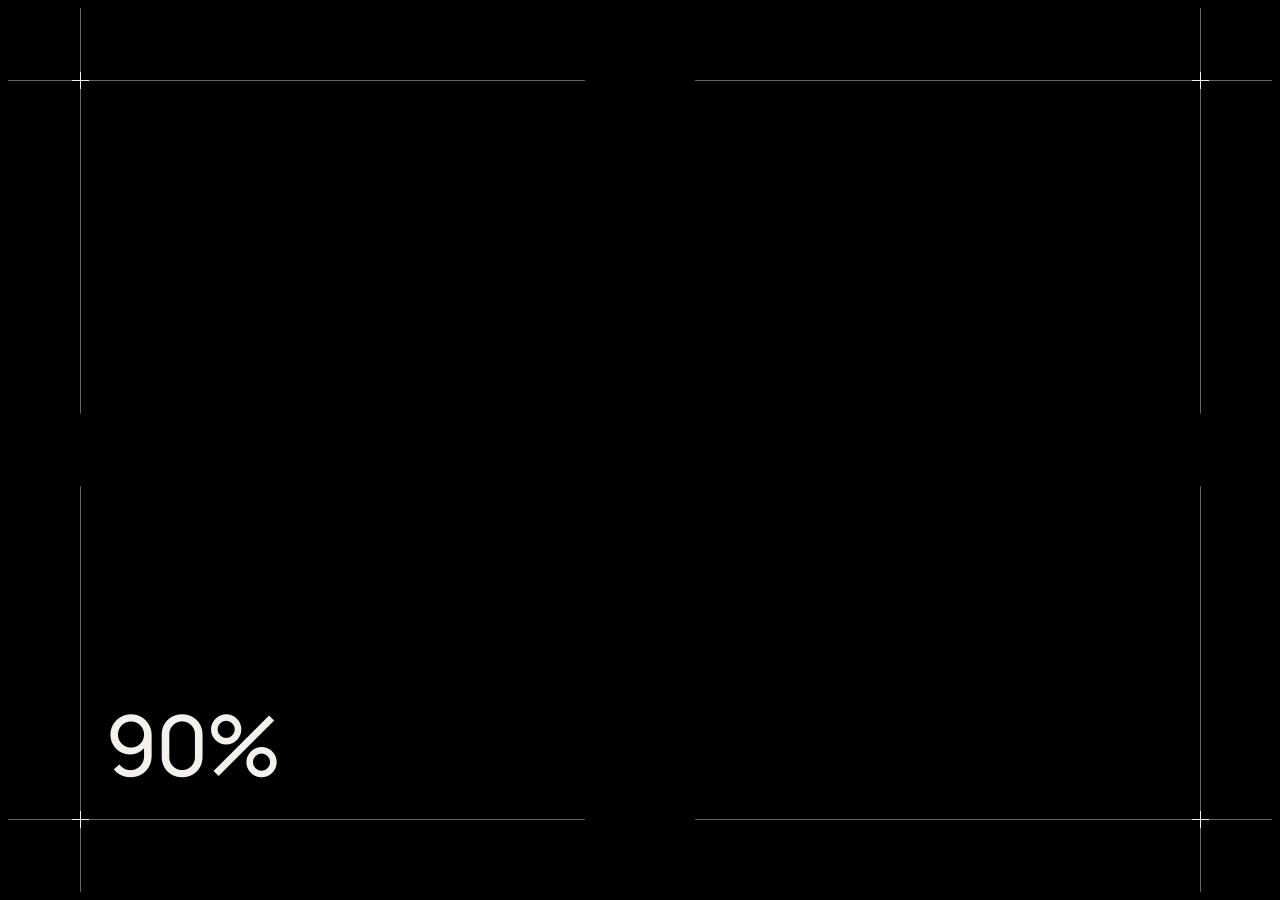
==== commit 587482ce: "Transcript: the line being said is 24 px Co-Authored-By: Claude Opus 5.5 <noreply@anthropic.com>" ====
--- a/index.html
+++ b/index.html
@@ -10,7 +10,7 @@
   <link rel="preload" href="assets/fonts/Manrope-latin.woff2" as="font" type="font/woff2" crossorigin>
   <link rel="preload" href="assets/video/01-home.jpg?v=4" as="image">
   <script>try{if(sessionStorage.getItem("soma-loaded")==="1")document.documentElement.classList.add("loaded-once")}catch(e){}</script>
-  <link rel="stylesheet" href="css/style.css?v=20">
+  <link rel="stylesheet" href="css/style.css?v=21">
 </head>
 <body>
   <main class="stage" id="stage">
--- a/css/style.css
+++ b/css/style.css
@@ -204,7 +204,7 @@
 .keys i { width: 8px; height: 8px; background: var(--sw); flex: none; }
 
 /* ---------- 04 Hear (and the Specimen transcript) ----------
-   As in Figma, right aligned to 1180 with an 8 px tick on the rule; the line being said is 16 px,
+   As in Figma, right aligned to 1180 with an 8 px tick on the rule; the line being said is 24 px,
    the others 14.
    The current line is white, its neighbours soft, the rest dim; rows 16 apart (pitch 58). */
 .transcript { position: absolute; right: 80px; top: 105px; width: 360px; }
@@ -213,7 +213,7 @@
   color: #636260; transition: color 300ms ease; }                                  /* Figma: dim */
 .transcript .t-caps12 { line-height: 16px; }
 .transcript .line { font-size: 14px; line-height: 20px; font-weight: 700; letter-spacing: -0.5px; transition: font-size 250ms ease, line-height 250ms ease; }
-.transcript li.is-active .line { font-size: 16px; line-height: 22px; }             /* the line being said is 16, the rest 14 */
+.transcript li.is-active .line { font-size: 24px; line-height: 32px; }             /* the line being said is 24, the rest 14 */
 .transcript .tick { position: absolute; right: 0; top: 8px; width: 8px; height: 1px; background: #ECECEC; transition: background-color 300ms ease; }
 .transcript li.is-near { color: #7F7E7B; }                                         /* Figma: soft */
 .transcript li.is-active { color: var(--white); }
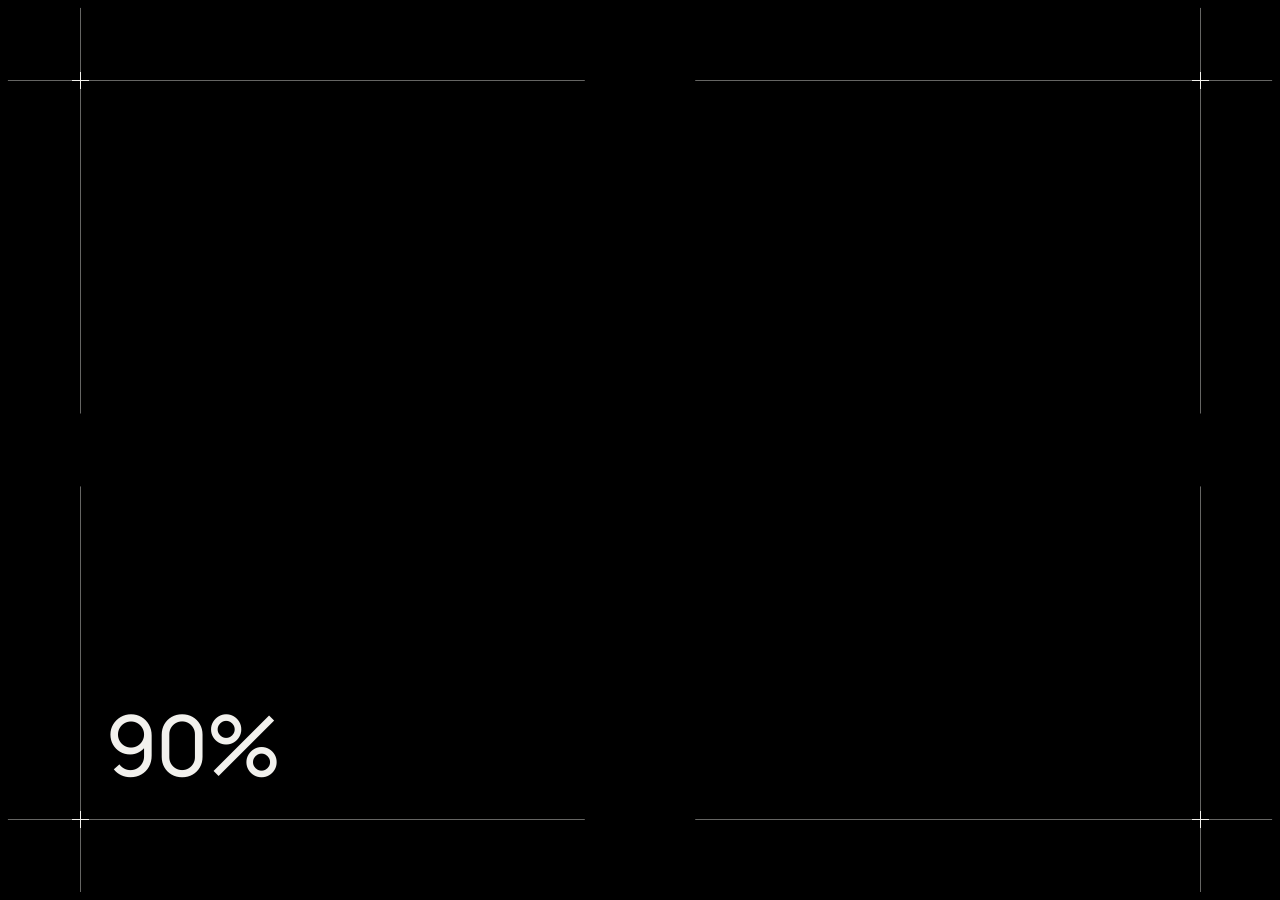
==== commit d9761712: "Transcripts: a line is big only while it is being said, the same in Specimen and Hear Co-Authored-By" ====
--- a/index.html
+++ b/index.html
@@ -266,6 +266,6 @@
     </div>
   </main>
 
-  <script src="js/main.js?v=17"></script>
+  <script src="js/main.js?v=18"></script>
 </body>
 </html>
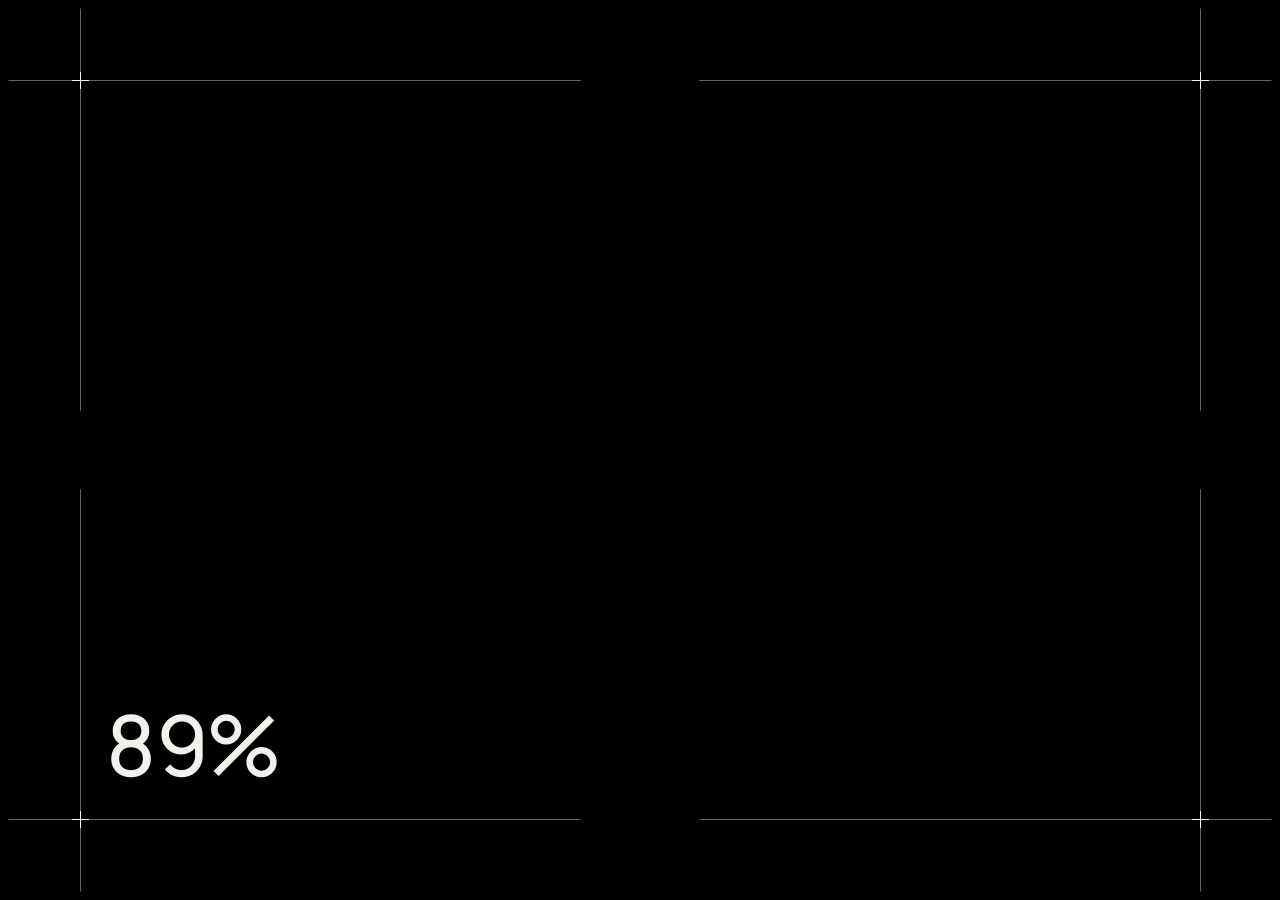
==== commit da065111: "Transcripts: a line stays up until the next one takes its place Co-Authored-By: Claude Opus 5.5 <nor" ====
--- a/index.html
+++ b/index.html
@@ -266,6 +266,6 @@
     </div>
   </main>
 
-  <script src="js/main.js?v=18"></script>
+  <script src="js/main.js?v=19"></script>
 </body>
 </html>
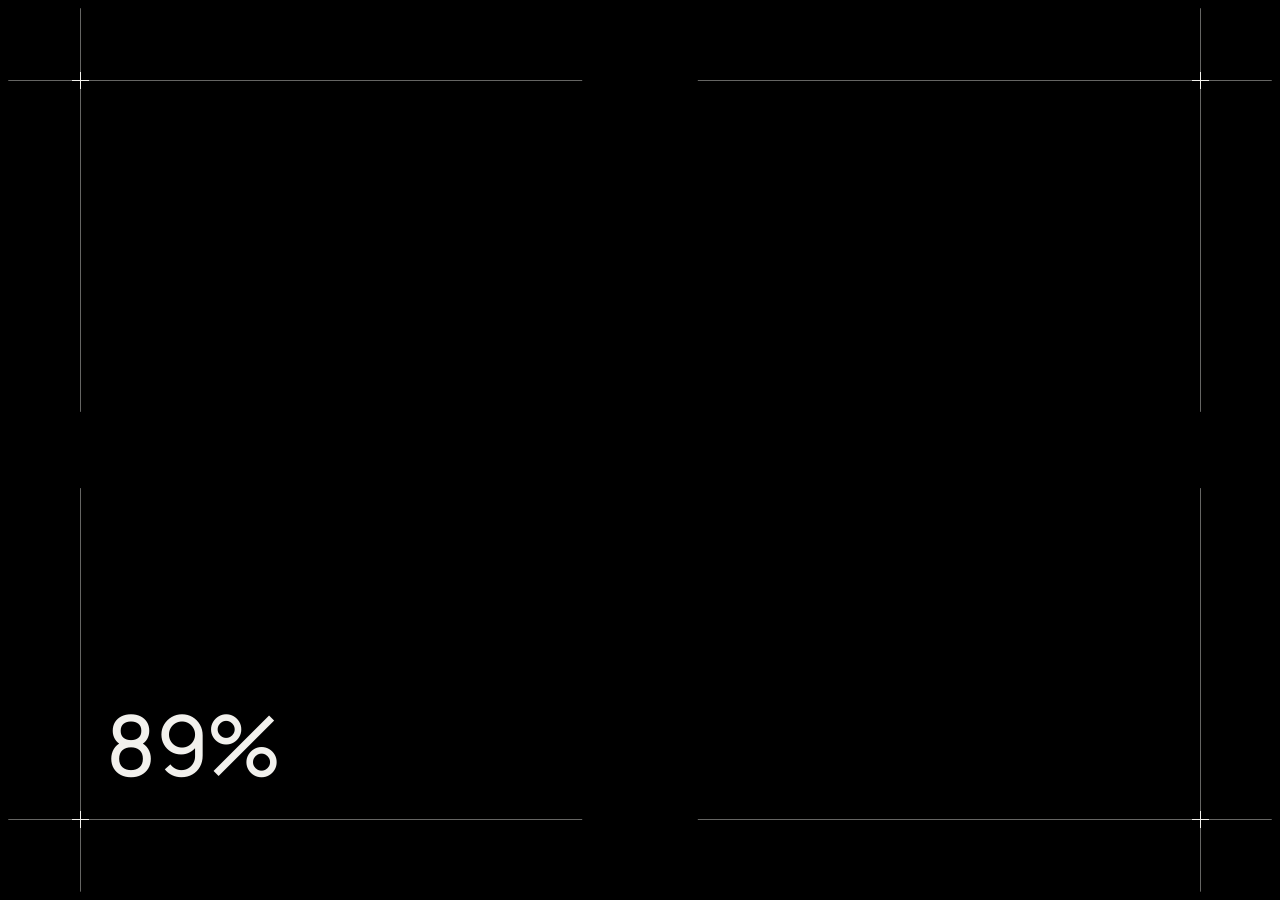
==== commit 684a905e: "Specimen transcript in sentence case with full stops Co-Authored-By: Claude Opus 5.5 <noreply@anthro" ====
--- a/index.html
+++ b/index.html
@@ -56,9 +56,9 @@
       <section class="scene scene--specimen" data-geo="scrim" data-label="Specimen" aria-label="Dataset specimen">
         <div class="transcript" id="spec-transcript" data-from="0">
           <ol class="transcript__list">
-            <li data-at="0" data-end="1200"><span class="t-caps12">00:00:00</span><span class="line">the suction now</span><i class="tick"></i></li>
-            <li data-at="6800" data-end="7500"><span class="t-caps12">00:00:06</span><span class="line">bone wax</span><i class="tick"></i></li>
-            <li data-at="9000" data-end="10000"><span class="t-caps12">00:00:09</span><span class="line">pass the bone wax quickly</span><i class="tick"></i></li>
+            <li data-at="0" data-end="1200"><span class="t-caps12">00:00:00</span><span class="line">The suction now.</span><i class="tick"></i></li>
+            <li data-at="6800" data-end="7500"><span class="t-caps12">00:00:06</span><span class="line">Bone wax.</span><i class="tick"></i></li>
+            <li data-at="9000" data-end="10000"><span class="t-caps12">00:00:09</span><span class="line">Pass the bone wax quickly.</span><i class="tick"></i></li>
           </ol>
         </div>
 
